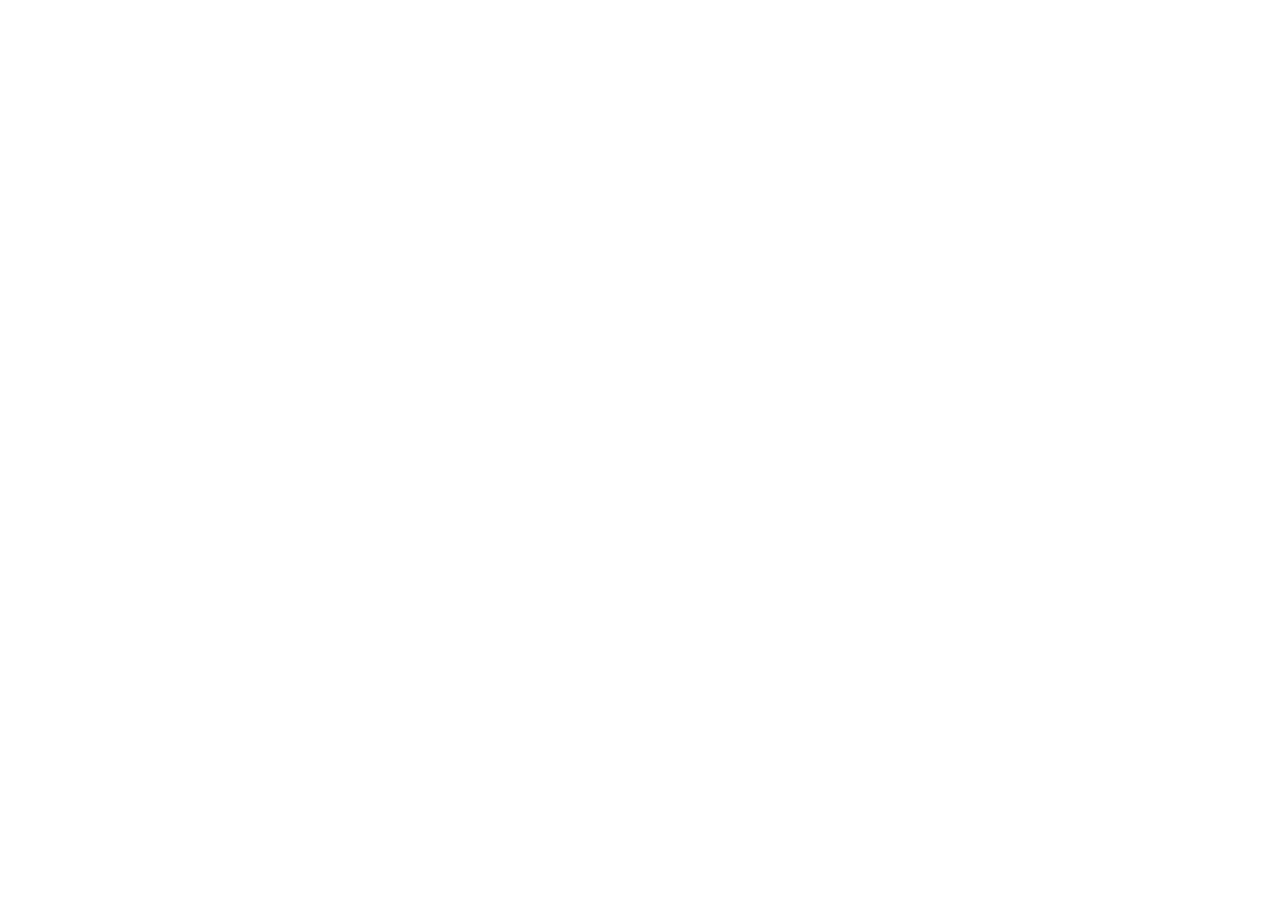
==== Week-1/Additional Practice/index.html @ e4aae4a0 "Its Friday Night 02-10-26 8:40pm" ====
<!DOCTYPE html>
<html lang="en">
<head>
    <meta charset="UTF-8">
    <meta name="viewport" content="width=device-width, initial-scale=1.0">
    <title>InvexTech</title>
</head>
<body>
    
    <script src="script.js"></script>
</body>
</html>
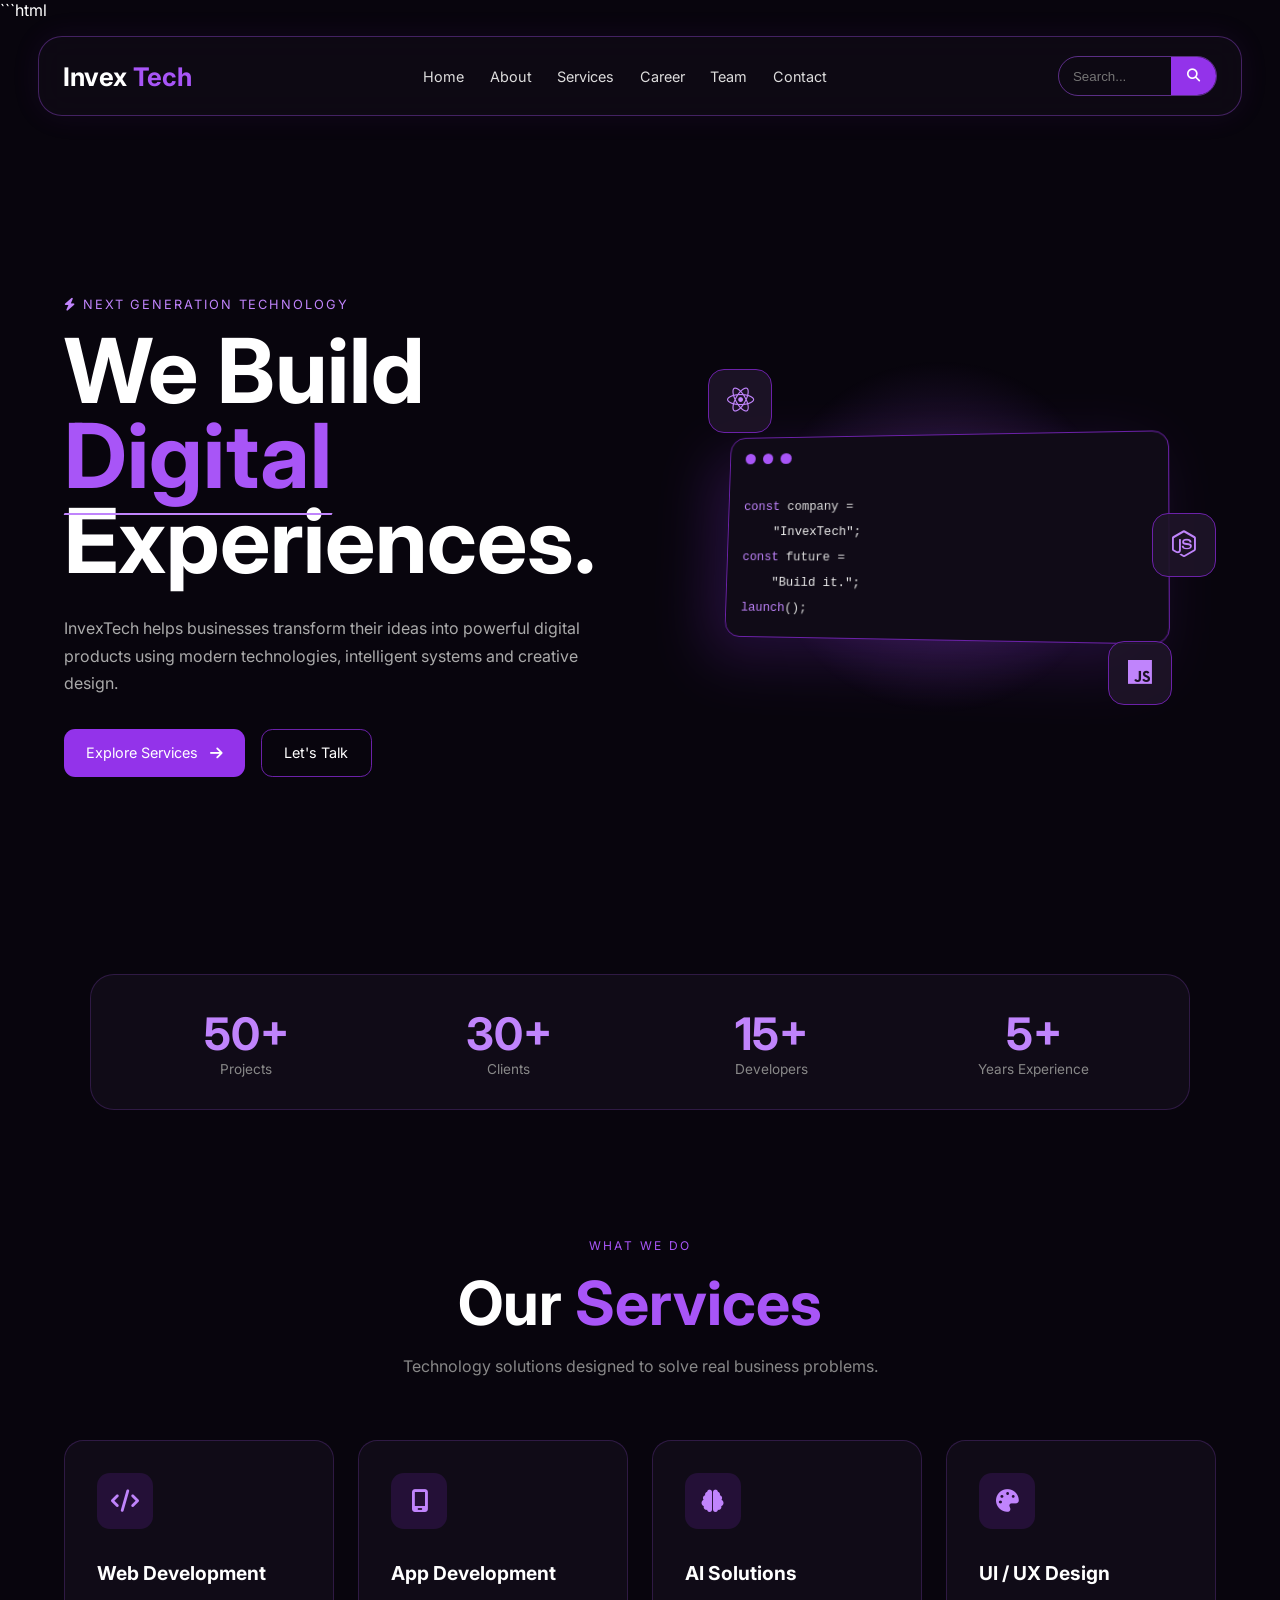
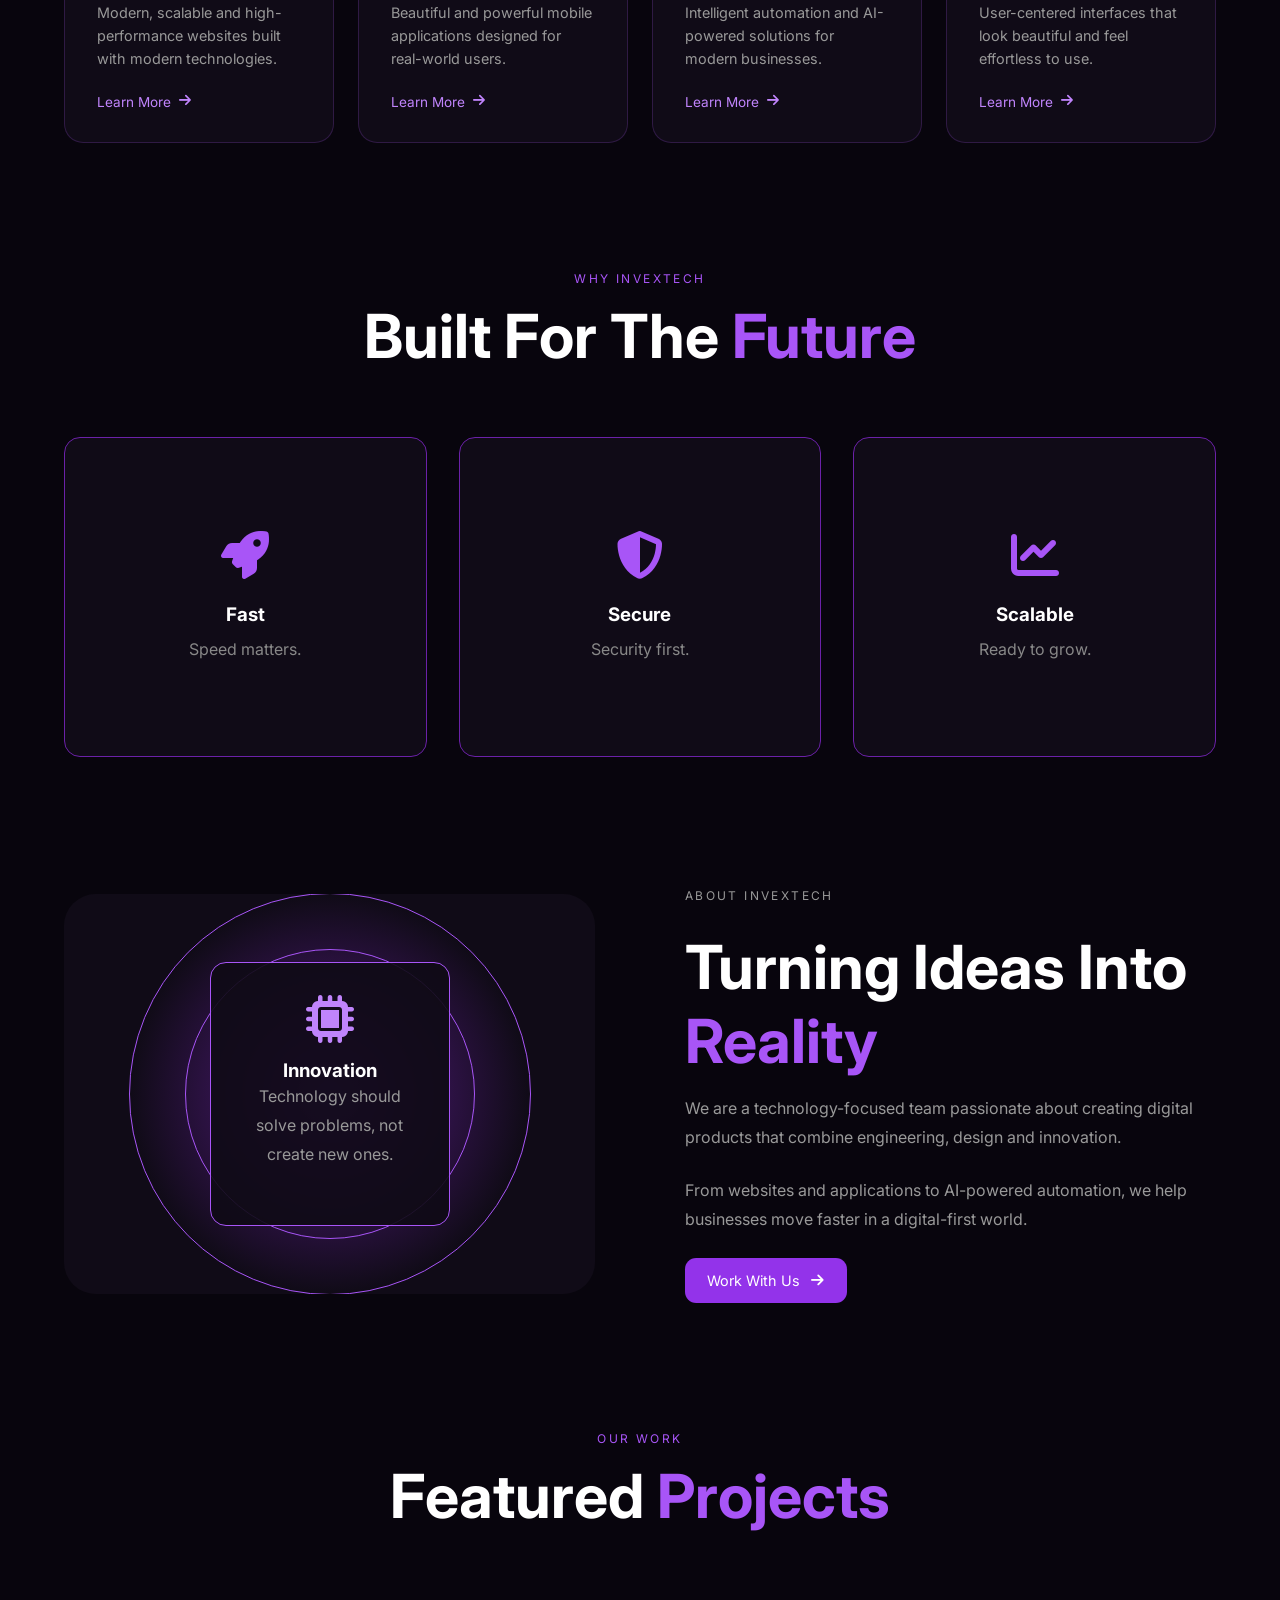
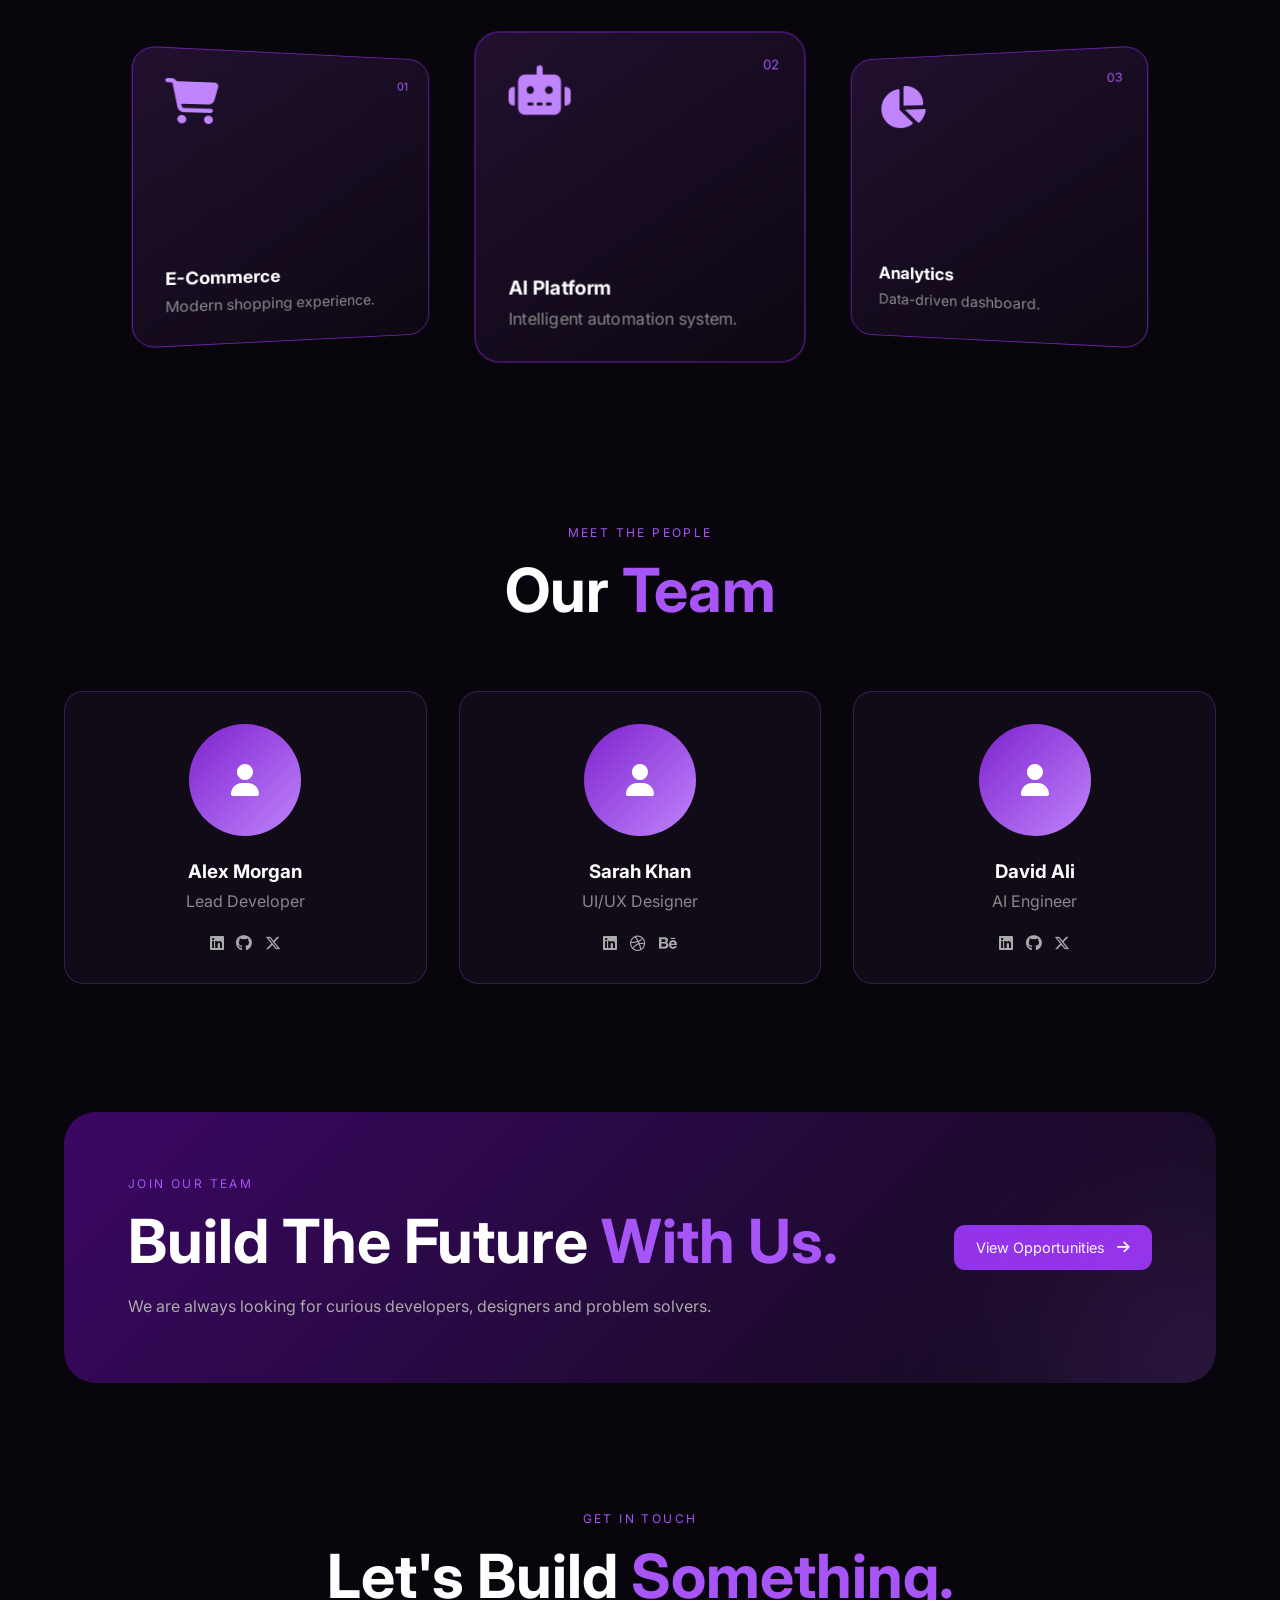
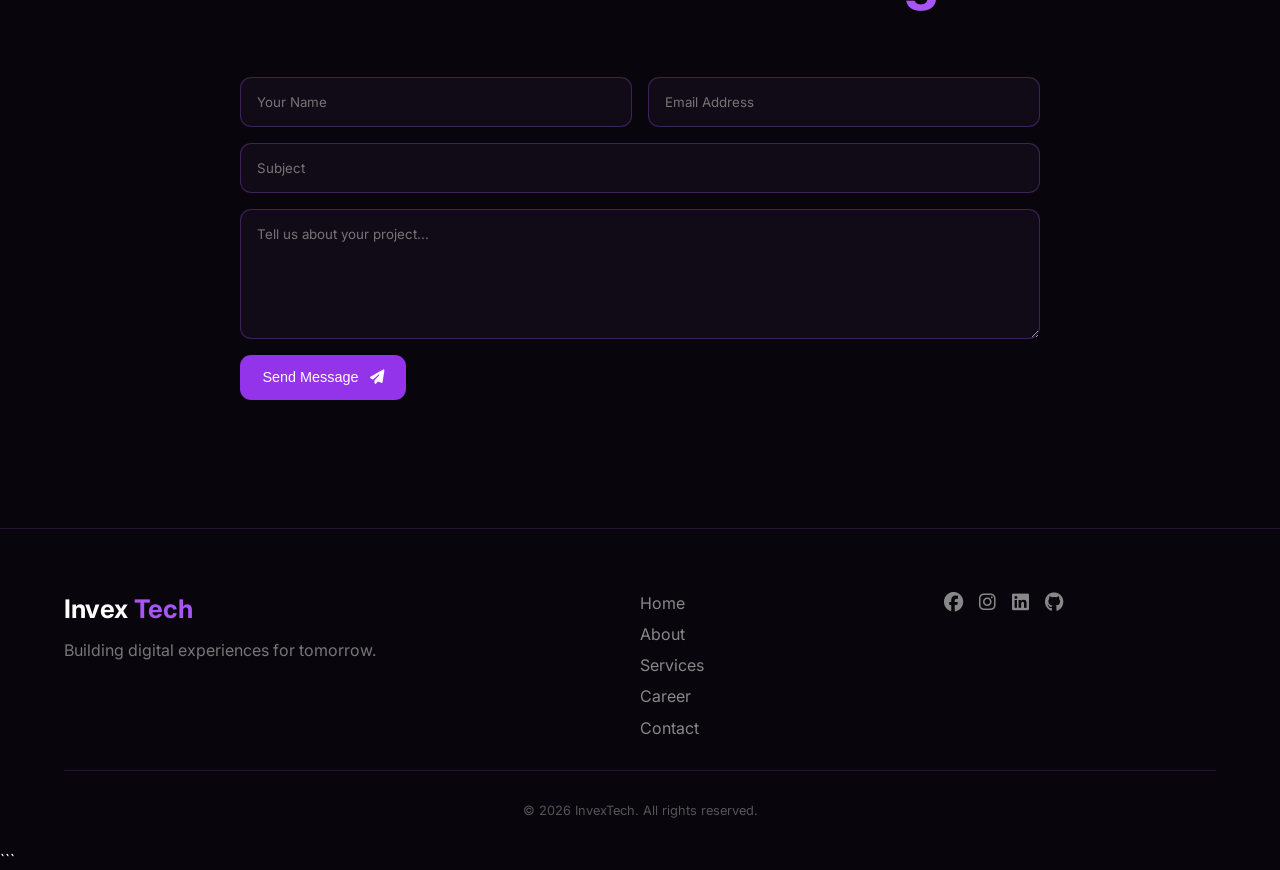
==== commit dfcf1a0e: "06-10-2026 8:47pm" ====
--- a/Week-1/Additional Practice/index.html
+++ b/Week-1/Additional Practice/index.html
@@ -1,12 +1,824 @@
+```html
 <!DOCTYPE html>
 <html lang="en">
+
 <head>
     <meta charset="UTF-8">
     <meta name="viewport" content="width=device-width, initial-scale=1.0">
-    <title>InvexTech</title>
+
+    <title>InvexTech | Digital Solutions</title>
+
+    <!-- Font Awesome Icons -->
+    <link rel="stylesheet"
+        href="https://cdnjs.cloudflare.com/ajax/libs/font-awesome/6.7.2/css/all.min.css">
+
+    <!-- Google Font -->
+    <link rel="preconnect" href="https://fonts.googleapis.com">
+    <link rel="preconnect" href="https://fonts.gstatic.com" crossorigin>
+
+    <link
+        href="https://fonts.googleapis.com/css2?family=Inter:wght@400;500;600;700;800&display=swap"
+        rel="stylesheet">
+
+    <link rel="stylesheet" href="style.css">
 </head>
+
 <body>
-    
+
+    <!-- ================= HEADER ================= -->
+
+    <header>
+
+        <div class="logo">
+            <h2>
+                Invex <span>Tech</span>
+            </h2>
+        </div>
+
+        <nav>
+            <a href="#home">Home</a>
+            <a href="#about">About</a>
+            <a href="#services">Services</a>
+            <a href="#career">Career</a>
+            <a href="#team">Team</a>
+            <a href="#contact">Contact</a>
+        </nav>
+
+        <div class="search-box">
+
+            <input
+                type="text"
+                placeholder="Search..."
+            >
+
+            <button>
+                <i class="fa-solid fa-magnifying-glass"></i>
+            </button>
+
+        </div>
+
+        <button class="menu-btn">
+            <i class="fa-solid fa-bars"></i>
+        </button>
+
+    </header>
+
+
+    <!-- ================= MAIN ================= -->
+
+    <main>
+
+        <!-- ================= HERO ================= -->
+
+        <section class="hero" id="home">
+
+            <div class="hero-content">
+
+                <p class="hero-tag">
+                    <i class="fa-solid fa-bolt"></i>
+                    NEXT GENERATION TECHNOLOGY
+                </p>
+
+                <h1>
+                    We Build
+                    <span>Digital</span>
+                    Experiences.
+                </h1>
+
+                <p class="hero-description">
+                    InvexTech helps businesses transform their ideas
+                    into powerful digital products using modern
+                    technologies, intelligent systems and creative design.
+                </p>
+
+                <div class="hero-buttons">
+
+                    <a href="#services" class="primary-btn">
+                        Explore Services
+                        <i class="fa-solid fa-arrow-right"></i>
+                    </a>
+
+                    <a href="#contact" class="secondary-btn">
+                        Let's Talk
+                    </a>
+
+                </div>
+
+            </div>
+
+
+            <!-- Hero 3D Visual -->
+
+            <div class="hero-visual">
+
+                <div class="glow-circle"></div>
+
+                <div class="code-card">
+
+                    <div class="code-top">
+
+                        <span></span>
+                        <span></span>
+                        <span></span>
+
+                    </div>
+
+                    <div class="code-content">
+
+                        <p>
+                            <span class="purple">const</span>
+                            company =
+                        </p>
+
+                        <p class="indent">
+                            "InvexTech";
+                        </p>
+
+                        <p>
+                            <span class="purple">const</span>
+                            future =
+                        </p>
+
+                        <p class="indent">
+                            "Build it.";
+                        </p>
+
+                        <p>
+                            <span class="purple">launch</span>();
+                        </p>
+
+                    </div>
+
+                </div>
+
+
+                <div class="floating-icon icon-one">
+                    <i class="fa-brands fa-react"></i>
+                </div>
+
+                <div class="floating-icon icon-two">
+                    <i class="fa-brands fa-js"></i>
+                </div>
+
+                <div class="floating-icon icon-three">
+                    <i class="fa-brands fa-node-js"></i>
+                </div>
+
+            </div>
+
+        </section>
+
+
+        <!-- ================= STATS ================= -->
+
+        <section class="stats">
+
+            <div>
+                <strong>50+</strong>
+                <span>Projects</span>
+            </div>
+
+            <div>
+                <strong>30+</strong>
+                <span>Clients</span>
+            </div>
+
+            <div>
+                <strong>15+</strong>
+                <span>Developers</span>
+            </div>
+
+            <div>
+                <strong>5+</strong>
+                <span>Years Experience</span>
+            </div>
+
+        </section>
+
+
+        <!-- ================= SERVICES ================= -->
+
+        <section class="services section" id="services">
+
+            <div class="section-heading">
+
+                <p>WHAT WE DO</p>
+
+                <h2>
+                    Our <span>Services</span>
+                </h2>
+
+                <p>
+                    Technology solutions designed to solve real business problems.
+                </p>
+
+            </div>
+
+
+            <div class="service-grid">
+
+                <!-- Card 1 -->
+
+                <article class="service-card">
+
+                    <div class="service-icon">
+                        <i class="fa-solid fa-code"></i>
+                    </div>
+
+                    <h3>Web Development</h3>
+
+                    <p>
+                        Modern, scalable and high-performance websites
+                        built with modern technologies.
+                    </p>
+
+                    <a href="#">
+                        Learn More
+                        <i class="fa-solid fa-arrow-right"></i>
+                    </a>
+
+                </article>
+
+
+                <!-- Card 2 -->
+
+                <article class="service-card">
+
+                    <div class="service-icon">
+                        <i class="fa-solid fa-mobile-screen"></i>
+                    </div>
+
+                    <h3>App Development</h3>
+
+                    <p>
+                        Beautiful and powerful mobile applications
+                        designed for real-world users.
+                    </p>
+
+                    <a href="#">
+                        Learn More
+                        <i class="fa-solid fa-arrow-right"></i>
+                    </a>
+
+                </article>
+
+
+                <!-- Card 3 -->
+
+                <article class="service-card">
+
+                    <div class="service-icon">
+                        <i class="fa-solid fa-brain"></i>
+                    </div>
+
+                    <h3>AI Solutions</h3>
+
+                    <p>
+                        Intelligent automation and AI-powered solutions
+                        for modern businesses.
+                    </p>
+
+                    <a href="#">
+                        Learn More
+                        <i class="fa-solid fa-arrow-right"></i>
+                    </a>
+
+                </article>
+
+
+                <!-- Card 4 -->
+
+                <article class="service-card">
+
+                    <div class="service-icon">
+                        <i class="fa-solid fa-palette"></i>
+                    </div>
+
+                    <h3>UI / UX Design</h3>
+
+                    <p>
+                        User-centered interfaces that look beautiful
+                        and feel effortless to use.
+                    </p>
+
+                    <a href="#">
+                        Learn More
+                        <i class="fa-solid fa-arrow-right"></i>
+                    </a>
+
+                </article>
+
+            </div>
+
+        </section>
+
+
+        <!-- ================= FLIP CARDS ================= -->
+
+        <section class="solutions section">
+
+            <div class="section-heading">
+
+                <p>WHY INVEXTECH</p>
+
+                <h2>
+                    Built For The
+                    <span>Future</span>
+                </h2>
+
+            </div>
+
+
+            <div class="flip-grid">
+
+                <!-- Flip Card 1 -->
+
+                <div class="flip-card">
+
+                    <div class="flip-inner">
+
+                        <div class="flip-front">
+
+                            <i class="fa-solid fa-rocket"></i>
+
+                            <h3>Fast</h3>
+
+                            <p>Speed matters.</p>
+
+                        </div>
+
+                        <div class="flip-back">
+
+                            <h3>Performance</h3>
+
+                            <p>
+                                Optimized applications designed
+                                for speed and scalability.
+                            </p>
+
+                        </div>
+
+                    </div>
+
+                </div>
+
+
+                <!-- Flip Card 2 -->
+
+                <div class="flip-card">
+
+                    <div class="flip-inner">
+
+                        <div class="flip-front">
+
+                            <i class="fa-solid fa-shield-halved"></i>
+
+                            <h3>Secure</h3>
+
+                            <p>Security first.</p>
+
+                        </div>
+
+                        <div class="flip-back">
+
+                            <h3>Security</h3>
+
+                            <p>
+                                Strong architecture and modern
+                                security practices.
+                            </p>
+
+                        </div>
+
+                    </div>
+
+                </div>
+
+
+                <!-- Flip Card 3 -->
+
+                <div class="flip-card">
+
+                    <div class="flip-inner">
+
+                        <div class="flip-front">
+
+                            <i class="fa-solid fa-chart-line"></i>
+
+                            <h3>Scalable</h3>
+
+                            <p>Ready to grow.</p>
+
+                        </div>
+
+                        <div class="flip-back">
+
+                            <h3>Growth</h3>
+
+                            <p>
+                                Systems designed to evolve with
+                                your business.
+                            </p>
+
+                        </div>
+
+                    </div>
+
+                </div>
+
+            </div>
+
+        </section>
+
+
+        <!-- ================= ABOUT ================= -->
+
+        <section class="about section" id="about">
+
+            <div class="about-image">
+
+                <div class="about-box">
+
+                    <i class="fa-solid fa-microchip"></i>
+
+                    <h3>Innovation</h3>
+
+                    <p>
+                        Technology should solve problems,
+                        not create new ones.
+                    </p>
+
+                </div>
+
+            </div>
+
+
+            <div class="about-content">
+
+                <p class="small-title">
+                    ABOUT INVEXTECH
+                </p>
+
+                <h2>
+                    Turning Ideas Into
+                    <span>Reality</span>
+                </h2>
+
+                <p>
+                    We are a technology-focused team passionate about
+                    creating digital products that combine engineering,
+                    design and innovation.
+                </p>
+
+                <p>
+                    From websites and applications to AI-powered
+                    automation, we help businesses move faster
+                    in a digital-first world.
+                </p>
+
+                <a href="#contact" class="primary-btn">
+                    Work With Us
+                    <i class="fa-solid fa-arrow-right"></i>
+                </a>
+
+            </div>
+
+        </section>
+
+
+        <!-- ================= 3D PROJECT CAROUSEL ================= -->
+
+        <section class="projects section">
+
+            <div class="section-heading">
+
+                <p>OUR WORK</p>
+
+                <h2>
+                    Featured
+                    <span>Projects</span>
+                </h2>
+
+            </div>
+
+
+            <div class="carousel">
+
+                <article class="project-card project-one">
+
+                    <div class="project-icon">
+                        <i class="fa-solid fa-cart-shopping"></i>
+                    </div>
+
+                    <h3>E-Commerce</h3>
+
+                    <p>
+                        Modern shopping experience.
+                    </p>
+
+                    <span>01</span>
+
+                </article>
+
+
+                <article class="project-card project-two">
+
+                    <div class="project-icon">
+                        <i class="fa-solid fa-robot"></i>
+                    </div>
+
+                    <h3>AI Platform</h3>
+
+                    <p>
+                        Intelligent automation system.
+                    </p>
+
+                    <span>02</span>
+
+                </article>
+
+
+                <article class="project-card project-three">
+
+                    <div class="project-icon">
+                        <i class="fa-solid fa-chart-pie"></i>
+                    </div>
+
+                    <h3>Analytics</h3>
+
+                    <p>
+                        Data-driven dashboard.
+                    </p>
+
+                    <span>03</span>
+
+                </article>
+
+            </div>
+
+        </section>
+
+
+        <!-- ================= TEAM ================= -->
+
+        <section class="team section" id="team">
+
+            <div class="section-heading">
+
+                <p>MEET THE PEOPLE</p>
+
+                <h2>
+                    Our <span>Team</span>
+                </h2>
+
+            </div>
+
+
+            <div class="team-grid">
+
+                <article class="team-card">
+
+                    <div class="team-avatar">
+                        <i class="fa-solid fa-user"></i>
+                    </div>
+
+                    <h3>Alex Morgan</h3>
+
+                    <p>Lead Developer</p>
+
+                    <div class="socials">
+
+                        <a href="#">
+                            <i class="fa-brands fa-linkedin"></i>
+                        </a>
+
+                        <a href="#">
+                            <i class="fa-brands fa-github"></i>
+                        </a>
+
+                        <a href="#">
+                            <i class="fa-brands fa-x-twitter"></i>
+                        </a>
+
+                    </div>
+
+                </article>
+
+
+                <article class="team-card">
+
+                    <div class="team-avatar">
+                        <i class="fa-solid fa-user"></i>
+                    </div>
+
+                    <h3>Sarah Khan</h3>
+
+                    <p>UI/UX Designer</p>
+
+                    <div class="socials">
+
+                        <a href="#">
+                            <i class="fa-brands fa-linkedin"></i>
+                        </a>
+
+                        <a href="#">
+                            <i class="fa-brands fa-dribbble"></i>
+                        </a>
+
+                        <a href="#">
+                            <i class="fa-brands fa-behance"></i>
+                        </a>
+
+                    </div>
+
+                </article>
+
+
+                <article class="team-card">
+
+                    <div class="team-avatar">
+                        <i class="fa-solid fa-user"></i>
+                    </div>
+
+                    <h3>David Ali</h3>
+
+                    <p>AI Engineer</p>
+
+                    <div class="socials">
+
+                        <a href="#">
+                            <i class="fa-brands fa-linkedin"></i>
+                        </a>
+
+                        <a href="#">
+                            <i class="fa-brands fa-github"></i>
+                        </a>
+
+                        <a href="#">
+                            <i class="fa-brands fa-x-twitter"></i>
+                        </a>
+
+                    </div>
+
+                </article>
+
+            </div>
+
+        </section>
+
+
+        <!-- ================= CAREER ================= -->
+
+        <section class="career section" id="career">
+
+            <div>
+
+                <p class="small-title">
+                    JOIN OUR TEAM
+                </p>
+
+                <h2>
+                    Build The Future
+                    <span>With Us.</span>
+                </h2>
+
+                <p>
+                    We are always looking for curious developers,
+                    designers and problem solvers.
+                </p>
+
+            </div>
+
+            <a href="#contact" class="primary-btn">
+
+                View Opportunities
+
+                <i class="fa-solid fa-arrow-right"></i>
+
+            </a>
+
+        </section>
+
+
+        <!-- ================= CONTACT ================= -->
+
+        <section class="contact section" id="contact">
+
+            <div class="section-heading">
+
+                <p>GET IN TOUCH</p>
+
+                <h2>
+                    Let's Build
+                    <span>Something.</span>
+                </h2>
+
+            </div>
+
+
+            <form>
+
+                <div class="input-group">
+
+                    <input
+                        type="text"
+                        placeholder="Your Name"
+                    >
+
+                    <input
+                        type="email"
+                        placeholder="Email Address"
+                    >
+
+                </div>
+
+                <input
+                    type="text"
+                    placeholder="Subject"
+                >
+
+                <textarea
+                    rows="6"
+                    placeholder="Tell us about your project..."
+                ></textarea>
+
+                <button
+                    class="primary-btn"
+                    type="submit"
+                >
+
+                    Send Message
+
+                    <i class="fa-solid fa-paper-plane"></i>
+
+                </button>
+
+            </form>
+
+        </section>
+
+    </main>
+
+
+    <!-- ================= FOOTER ================= -->
+
+    <footer>
+
+        <div class="footer-logo">
+
+            <h2>
+                Invex <span>Tech</span>
+            </h2>
+
+            <p>
+                Building digital experiences for tomorrow.
+            </p>
+
+        </div>
+
+
+        <div class="footer-links">
+
+            <a href="#home">Home</a>
+            <a href="#about">About</a>
+            <a href="#services">Services</a>
+            <a href="#career">Career</a>
+            <a href="#contact">Contact</a>
+
+        </div>
+
+
+        <div class="footer-socials">
+
+            <a href="#">
+                <i class="fa-brands fa-facebook"></i>
+            </a>
+
+            <a href="#">
+                <i class="fa-brands fa-instagram"></i>
+            </a>
+
+            <a href="#">
+                <i class="fa-brands fa-linkedin"></i>
+            </a>
+
+            <a href="#">
+                <i class="fa-brands fa-github"></i>
+            </a>
+
+        </div>
+
+
+        <p class="copyright">
+            © 2026 InvexTech. All rights reserved.
+        </p>
+
+    </footer>
+
+
     <script src="script.js"></script>
+
 </body>
-</html>+
+</html>
+```
--- a/Week-1/Additional Practice/style.css
+++ b/Week-1/Additional Practice/style.css
@@ -0,0 +1,1494 @@
+* {
+    padding: 0;
+    margin: 0;
+    box-sizing: border-box;
+}
+
+html {
+    scroll-behavior: smooth;
+}
+
+body {
+    font-family: "Inter", sans-serif;
+    background: #08050d;
+    color: white;
+    overflow-x: hidden;
+}
+
+
+/* ================= HEADER ================= */
+
+header {
+    width: min(94%, 1400px);
+    min-height: 5rem;
+
+    margin: 1rem auto;
+
+    padding: 0.8rem 1.5rem;
+
+    display: flex;
+    justify-content: space-between;
+    align-items: center;
+
+    gap: 2rem;
+
+    position: relative;
+    z-index: 100;
+
+    border: 1px solid rgba(168, 85, 247, 0.35);
+
+    border-radius: 1.5rem;
+
+    background: rgba(15, 10, 22, 0.8);
+
+    backdrop-filter: blur(15px);
+
+    box-shadow:
+        0 0 30px rgba(147, 51, 234, 0.08);
+}
+
+
+.logo h2,
+.footer-logo h2 {
+    font-size: clamp(1.3rem, 2vw, 1.7rem);
+}
+
+.logo h2 span,
+.footer-logo h2 span {
+    color: #a855f7;
+}
+
+
+header nav {
+    display: flex;
+    gap: clamp(0.8rem, 2vw, 1.8rem);
+}
+
+header nav a {
+    color: #ddd;
+    text-decoration: none;
+    font-size: 0.9rem;
+    position: relative;
+    transition: 0.3s;
+}
+
+
+header nav a::after {
+    content: "";
+
+    position: absolute;
+
+    left: 0;
+    bottom: -0.4rem;
+
+    width: 0;
+    height: 2px;
+
+    background: #a855f7;
+
+    transition: 0.3s;
+}
+
+
+header nav a:hover {
+    color: #c084fc;
+}
+
+header nav a:hover::after {
+    width: 100%;
+}
+
+
+.search-box {
+    display: flex;
+
+    border: 1px solid rgba(168, 85, 247, 0.5);
+
+    border-radius: 2rem;
+
+    overflow: hidden;
+}
+
+
+.search-box input {
+    width: 7rem;
+
+    border: none;
+    outline: none;
+
+    padding: 0.7rem 0.9rem;
+
+    color: white;
+    background: transparent;
+}
+
+
+.search-box button {
+    border: none;
+
+    padding: 0 1rem;
+
+    background: #9333ea;
+    color: white;
+
+    cursor: pointer;
+}
+
+
+.menu-btn {
+    display: none;
+
+    border: none;
+
+    background: transparent;
+
+    color: white;
+
+    font-size: 1.4rem;
+}
+
+
+/* ================= HERO ================= */
+
+.hero {
+    min-height: 90dvh;
+
+    width: min(90%, 1300px);
+
+    margin: auto;
+
+    display: grid;
+
+    grid-template-columns:
+        minmax(280px, 1fr)
+        minmax(280px, 1fr);
+
+    align-items: center;
+
+    gap: 3rem;
+}
+
+
+.hero-content {
+    position: relative;
+}
+
+
+.hero-tag {
+    color: #c084fc;
+
+    font-size: 0.8rem;
+
+    letter-spacing: 0.15em;
+
+    margin-bottom: 1rem;
+}
+
+
+.hero h1 {
+    font-size: clamp(3rem, 7vw, 6rem);
+
+    line-height: 0.95;
+
+    max-width: 10ch;
+}
+
+
+.hero h1 span {
+    color: #a855f7;
+
+    position: relative;
+}
+
+
+.hero h1 span::after {
+    content: "";
+
+    position: absolute;
+
+    left: 0;
+    bottom: -0.3rem;
+
+    width: 100%;
+    height: 0.15rem;
+
+    background: #c084fc;
+
+    transform: skewX(-25deg);
+}
+
+
+.hero-description {
+    color: #aaa;
+
+    line-height: 1.7;
+
+    max-width: 40rem;
+
+    margin: 2rem 0;
+}
+
+
+.hero-buttons {
+    display: flex;
+
+    flex-wrap: wrap;
+
+    gap: 1rem;
+}
+
+
+.primary-btn,
+.secondary-btn {
+    display: inline-flex;
+
+    align-items: center;
+
+    gap: 0.7rem;
+
+    padding: 0.9rem 1.4rem;
+
+    border-radius: 0.7rem;
+
+    text-decoration: none;
+
+    font-size: 0.9rem;
+
+    transition: 0.3s;
+}
+
+
+.primary-btn {
+    background: #9333ea;
+    color: white;
+
+    border: none;
+
+    cursor: pointer;
+}
+
+
+.primary-btn:hover {
+    background: #a855f7;
+
+    transform: translateY(-3px);
+
+    box-shadow:
+        0 10px 30px rgba(147, 51, 234, 0.35);
+}
+
+
+.secondary-btn {
+    color: white;
+
+    border: 1px solid #6b21a8;
+}
+
+
+.secondary-btn:hover {
+    background: #581c87;
+}
+
+
+/* ================= HERO VISUAL ================= */
+
+.hero-visual {
+    min-height: 30rem;
+
+    position: relative;
+
+    display: grid;
+
+    place-items: center;
+
+    perspective: 1000px;
+}
+
+
+.glow-circle {
+    width: clamp(15rem, 30vw, 28rem);
+
+    aspect-ratio: 1;
+
+    border-radius: 50%;
+
+    background:
+        radial-gradient(
+            circle,
+            rgba(168, 85, 247, 0.3),
+            transparent 65%
+        );
+
+    position: absolute;
+
+    animation: pulse 4s infinite alternate;
+}
+
+
+.code-card {
+    width: min(90%, 28rem);
+
+    background: #100b17;
+
+    border: 1px solid #6b21a8;
+
+    border-radius: 1rem;
+
+    padding: 1rem;
+
+    position: relative;
+
+    z-index: 2;
+
+    transform: rotateY(-10deg) rotateX(5deg);
+
+    box-shadow:
+        -20px 20px 60px rgba(147, 51, 234, 0.2);
+
+    animation: float 4s ease-in-out infinite;
+}
+
+
+.code-top {
+    display: flex;
+
+    gap: 0.5rem;
+
+    margin-bottom: 2rem;
+}
+
+
+.code-top span {
+    width: 0.7rem;
+    height: 0.7rem;
+
+    border-radius: 50%;
+
+    background: #a855f7;
+}
+
+
+.code-content {
+    font-family: monospace;
+
+    line-height: 2;
+
+    color: #ddd;
+}
+
+
+.code-content .purple {
+    color: #c084fc;
+}
+
+
+.indent {
+    padding-left: 2rem;
+
+    color: #eee;
+}
+
+
+.floating-icon {
+    position: absolute;
+
+    width: 4rem;
+    aspect-ratio: 1;
+
+    display: grid;
+
+    place-items: center;
+
+    border-radius: 1rem;
+
+    background: rgba(30, 20, 40, 0.9);
+
+    border: 1px solid #6b21a8;
+
+    color: #c084fc;
+
+    font-size: 1.7rem;
+
+    z-index: 3;
+}
+
+
+.icon-one {
+    top: 15%;
+    left: 8%;
+
+    animation: float 3s infinite;
+}
+
+
+.icon-two {
+    bottom: 15%;
+    right: 8%;
+
+    animation: float 4s infinite reverse;
+}
+
+
+.icon-three {
+    top: 45%;
+    right: 0;
+
+    animation: float 3.5s infinite;
+}
+
+
+/* ================= STATS ================= */
+
+.stats {
+    width: min(90%, 1100px);
+
+    margin: 2rem auto 6rem;
+
+    display: grid;
+
+    grid-template-columns:
+        repeat(4, minmax(120px, 1fr));
+
+    gap: 1rem;
+
+    padding: 2rem;
+
+    border: 1px solid rgba(168, 85, 247, 0.2);
+
+    border-radius: 1.5rem;
+
+    background: #100b17;
+}
+
+
+.stats div {
+    text-align: center;
+}
+
+
+.stats strong {
+    display: block;
+
+    font-size: clamp(1.8rem, 4vw, 2.8rem);
+
+    color: #c084fc;
+}
+
+
+.stats span {
+    color: #888;
+
+    font-size: 0.85rem;
+}
+
+
+/* ================= GENERAL SECTIONS ================= */
+
+.section {
+    width: min(90%, 1200px);
+
+    margin: 8rem auto;
+}
+
+
+.section-heading {
+    text-align: center;
+
+    margin-bottom: 4rem;
+}
+
+
+.section-heading > p:first-child,
+.small-title {
+    color: #a855f7;
+
+    font-size: 0.75rem;
+
+    letter-spacing: 0.2em;
+
+    margin-bottom: 0.8rem;
+}
+
+
+.section-heading h2,
+.about-content h2,
+.career h2 {
+    font-size: clamp(2rem, 5vw, 3.8rem);
+
+    margin-bottom: 1rem;
+}
+
+
+.section-heading h2 span,
+.about-content h2 span,
+.career h2 span {
+    color: #a855f7;
+}
+
+
+.section-heading > p:last-child {
+    color: #888;
+}
+
+
+/* ================= SERVICES ================= */
+
+.service-grid {
+    display: grid;
+
+    grid-template-columns:
+        repeat(auto-fit, minmax(240px, 1fr));
+
+    gap: 1.5rem;
+}
+
+
+.service-card {
+    position: relative;
+
+    overflow: hidden;
+
+    padding: 2rem;
+
+    min-height: 18rem;
+
+    border: 1px solid rgba(168, 85, 247, 0.2);
+
+    border-radius: 1.2rem;
+
+    background: #100b17;
+
+    transition: 0.4s;
+}
+
+
+.service-card::before {
+    content: "";
+
+    position: absolute;
+
+    width: 8rem;
+    height: 8rem;
+
+    top: -4rem;
+    right: -4rem;
+
+    background: #9333ea;
+
+    border-radius: 50%;
+
+    filter: blur(50px);
+
+    opacity: 0;
+
+    transition: 0.4s;
+}
+
+
+.service-card:hover {
+    transform: translateY(-10px);
+
+    border-color: #9333ea;
+}
+
+
+.service-card:hover::before {
+    opacity: 0.5;
+}
+
+
+.service-icon {
+    width: 3.5rem;
+    aspect-ratio: 1;
+
+    display: grid;
+
+    place-items: center;
+
+    border-radius: 0.8rem;
+
+    background: rgba(147, 51, 234, 0.15);
+
+    color: #c084fc;
+
+    font-size: 1.4rem;
+
+    margin-bottom: 2rem;
+}
+
+
+.service-card h3 {
+    font-size: 1.2rem;
+
+    margin-bottom: 1rem;
+}
+
+
+.service-card p {
+    color: #999;
+
+    line-height: 1.6;
+
+    font-size: 0.9rem;
+}
+
+
+.service-card a {
+    display: inline-flex;
+
+    gap: 0.5rem;
+
+    color: #c084fc;
+
+    text-decoration: none;
+
+    margin-top: 1.5rem;
+
+    font-size: 0.85rem;
+}
+
+
+/* ================= FLIP CARDS ================= */
+
+.flip-grid {
+    display: grid;
+
+    grid-template-columns:
+        repeat(3, minmax(200px, 1fr));
+
+    gap: 2rem;
+}
+
+
+.flip-card {
+    height: 20rem;
+
+    perspective: 1000px;
+}
+
+
+.flip-inner {
+    width: 100%;
+    height: 100%;
+
+    position: relative;
+
+    transform-style: preserve-3d;
+
+    transition: transform 0.7s;
+}
+
+
+.flip-card:hover .flip-inner {
+    transform: rotateY(180deg);
+}
+
+
+.flip-front,
+.flip-back {
+    position: absolute;
+
+    width: 100%;
+    height: 100%;
+
+    backface-visibility: hidden;
+
+    border-radius: 1rem;
+
+    border: 1px solid #6b21a8;
+
+    background: #100b17;
+
+    display: flex;
+
+    flex-direction: column;
+
+    align-items: center;
+
+    justify-content: center;
+
+    text-align: center;
+
+    padding: 2rem;
+}
+
+
+.flip-front i {
+    font-size: 3rem;
+
+    color: #a855f7;
+
+    margin-bottom: 1.5rem;
+}
+
+
+.flip-front p,
+.flip-back p {
+    color: #888;
+
+    margin-top: 0.7rem;
+
+    line-height: 1.6;
+}
+
+
+.flip-back {
+    transform: rotateY(180deg);
+
+    background:
+        linear-gradient(
+            135deg,
+            #3b0764,
+            #100b17
+        );
+}
+
+
+/* ================= ABOUT ================= */
+
+.about {
+    display: grid;
+
+    grid-template-columns:
+        minmax(250px, 1fr)
+        minmax(250px, 1fr);
+
+    gap: clamp(2rem, 7vw, 7rem);
+
+    align-items: center;
+}
+
+
+.about-image {
+    min-height: 25rem;
+
+    display: grid;
+
+    place-items: center;
+
+    position: relative;
+
+    border-radius: 2rem;
+
+    background:
+        radial-gradient(
+            circle at center,
+            #581c87,
+            #100b17 60%
+        );
+
+    overflow: hidden;
+}
+
+
+.about-image::before,
+.about-image::after {
+    content: "";
+
+    position: absolute;
+
+    border: 1px solid #a855f7;
+
+    border-radius: 50%;
+
+    animation: rotate 10s linear infinite;
+}
+
+
+.about-image::before {
+    width: 18rem;
+    height: 18rem;
+}
+
+
+.about-image::after {
+    width: 25rem;
+    height: 25rem;
+
+    animation-direction: reverse;
+}
+
+
+.about-box {
+    width: 15rem;
+
+    padding: 2rem;
+
+    text-align: center;
+
+    background: rgba(15, 10, 22, 0.9);
+
+    border: 1px solid #a855f7;
+
+    border-radius: 1rem;
+
+    position: relative;
+
+    z-index: 2;
+}
+
+
+.about-box i {
+    font-size: 3rem;
+
+    color: #c084fc;
+
+    margin-bottom: 1rem;
+}
+
+
+.about-box p,
+.about-content > p {
+    color: #999;
+
+    line-height: 1.8;
+
+    margin-bottom: 1.5rem;
+}
+
+
+/* ================= 3D CAROUSEL ================= */
+
+.carousel {
+    min-height: 25rem;
+
+    display: flex;
+
+    justify-content: center;
+
+    align-items: center;
+
+    gap: 2rem;
+
+    perspective: 1200px;
+}
+
+
+.project-card {
+    width: min(30vw, 20rem);
+
+    min-width: 15rem;
+
+    min-height: 20rem;
+
+    padding: 2rem;
+
+    border-radius: 1.5rem;
+
+    border: 1px solid #6b21a8;
+
+    background:
+        linear-gradient(
+            145deg,
+            #21102f,
+            #0d0812
+        );
+
+    display: flex;
+
+    flex-direction: column;
+
+    justify-content: flex-end;
+
+    position: relative;
+
+    transform-style: preserve-3d;
+
+    transition: 0.5s;
+}
+
+
+.project-card:hover {
+    transform:
+        translateY(-15px)
+        rotateY(0deg)
+        translateZ(40px);
+}
+
+
+.project-one {
+    transform: rotateY(25deg) scale(0.9);
+}
+
+
+.project-two {
+    transform: translateZ(40px);
+}
+
+
+.project-three {
+    transform: rotateY(-25deg) scale(0.9);
+}
+
+
+.project-icon {
+    font-size: 3rem;
+
+    color: #c084fc;
+
+    margin-bottom: auto;
+}
+
+
+.project-card p {
+    color: #888;
+
+    margin-top: 0.5rem;
+}
+
+
+.project-card span {
+    position: absolute;
+
+    top: 1.5rem;
+    right: 1.5rem;
+
+    color: #a855f7;
+
+    font-size: 0.8rem;
+}
+
+
+/* ================= TEAM ================= */
+
+.team-grid {
+    display: grid;
+
+    grid-template-columns:
+        repeat(auto-fit, minmax(220px, 1fr));
+
+    gap: 2rem;
+}
+
+
+.team-card {
+    padding: 2rem;
+
+    text-align: center;
+
+    border: 1px solid rgba(168, 85, 247, 0.25);
+
+    border-radius: 1.2rem;
+
+    background: #100b17;
+
+    transition: 0.4s;
+}
+
+
+.team-card:hover {
+    transform: translateY(-8px);
+
+    border-color: #a855f7;
+}
+
+
+.team-avatar {
+    width: 7rem;
+
+    aspect-ratio: 1;
+
+    margin: 0 auto 1.5rem;
+
+    display: grid;
+
+    place-items: center;
+
+    border-radius: 50%;
+
+    background:
+        linear-gradient(
+            135deg,
+            #7e22ce,
+            #c084fc
+        );
+
+    font-size: 2rem;
+}
+
+
+.team-card p {
+    color: #888;
+
+    margin: 0.5rem 0 1.5rem;
+}
+
+
+.socials {
+    display: flex;
+
+    justify-content: center;
+
+    gap: 0.8rem;
+}
+
+
+.socials a {
+    color: #aaa;
+
+    transition: 0.3s;
+}
+
+
+.socials a:hover {
+    color: #c084fc;
+
+    transform: translateY(-3px);
+}
+
+
+/* ================= CAREER ================= */
+
+.career {
+    padding: clamp(2rem, 5vw, 5rem);
+
+    border-radius: 2rem;
+
+    background:
+        linear-gradient(
+            135deg,
+            #3b0764,
+            #100b17
+        );
+
+    display: flex;
+
+    justify-content: space-between;
+
+    align-items: center;
+
+    gap: 2rem;
+
+    position: relative;
+
+    overflow: hidden;
+}
+
+
+.career::after {
+    content: "";
+
+    position: absolute;
+
+    width: 20rem;
+    height: 20rem;
+
+    right: -10rem;
+    bottom: -10rem;
+
+    border-radius: 50%;
+
+    background: #a855f7;
+
+    filter: blur(100px);
+
+    opacity: 0.2;
+}
+
+
+.career p:not(.small-title) {
+    color: #aaa;
+
+    max-width: 40rem;
+
+    line-height: 1.6;
+}
+
+
+/* ================= CONTACT ================= */
+
+.contact form {
+    width: min(100%, 800px);
+
+    margin: auto;
+
+    display: grid;
+
+    gap: 1rem;
+}
+
+
+.input-group {
+    display: grid;
+
+    grid-template-columns:
+        repeat(2, 1fr);
+
+    gap: 1rem;
+}
+
+
+.contact input,
+.contact textarea {
+    width: 100%;
+
+    border: 1px solid rgba(168, 85, 247, 0.3);
+
+    outline: none;
+
+    background: #100b17;
+
+    color: white;
+
+    padding: 1rem;
+
+    border-radius: 0.7rem;
+
+    font-family: inherit;
+
+    resize: vertical;
+}
+
+
+.contact input:focus,
+.contact textarea:focus {
+    border-color: #a855f7;
+
+    box-shadow:
+        0 0 20px rgba(168, 85, 247, 0.1);
+}
+
+
+.contact form button {
+    justify-self: start;
+}
+
+
+/* ================= FOOTER ================= */
+
+footer {
+    padding: 4rem 5% 2rem;
+
+    border-top: 1px solid rgba(168, 85, 247, 0.2);
+
+    display: grid;
+
+    grid-template-columns:
+        2fr 1fr 1fr;
+
+    gap: 2rem;
+}
+
+
+.footer-logo p {
+    color: #777;
+
+    margin-top: 1rem;
+}
+
+
+.footer-links {
+    display: flex;
+
+    flex-direction: column;
+
+    gap: 0.7rem;
+}
+
+
+.footer-links a {
+    color: #888;
+
+    text-decoration: none;
+}
+
+
+.footer-links a:hover {
+    color: #c084fc;
+}
+
+
+.footer-socials {
+    display: flex;
+
+    gap: 1rem;
+}
+
+
+.footer-socials a {
+    color: #888;
+
+    font-size: 1.2rem;
+}
+
+
+.footer-socials a:hover {
+    color: #c084fc;
+}
+
+
+.copyright {
+    grid-column: 1 / -1;
+
+    text-align: center;
+
+    color: #555;
+
+    font-size: 0.8rem;
+
+    padding-top: 2rem;
+
+    border-top: 1px solid #21172a;
+}
+
+
+/* ================= ANIMATIONS ================= */
+
+@keyframes float {
+
+    0%,
+    100% {
+        transform: translateY(0);
+    }
+
+    50% {
+        transform: translateY(-15px);
+    }
+}
+
+
+@keyframes pulse {
+
+    from {
+        transform: scale(0.9);
+
+        opacity: 0.5;
+    }
+
+    to {
+        transform: scale(1.1);
+
+        opacity: 1;
+    }
+}
+
+
+@keyframes rotate {
+
+    from {
+        transform: rotate(0deg);
+    }
+
+    to {
+        transform: rotate(360deg);
+    }
+}
+
+
+/* ================= TABLET ================= */
+
+@media (max-width: 900px) {
+
+    header nav {
+        display: none;
+    }
+
+    header {
+        justify-content: space-between;
+    }
+
+    .menu-btn {
+        display: block;
+    }
+
+
+    .hero {
+        grid-template-columns: 1fr;
+
+        text-align: center;
+
+        padding-top: 3rem;
+    }
+
+
+    .hero h1 {
+        margin: auto;
+    }
+
+
+    .hero-description {
+        margin-inline: auto;
+    }
+
+
+    .hero-buttons {
+        justify-content: center;
+    }
+
+
+    .hero-visual {
+        min-height: 25rem;
+    }
+
+
+    .flip-grid {
+        grid-template-columns:
+            repeat(2, 1fr);
+    }
+
+
+    .about {
+        grid-template-columns: 1fr;
+    }
+
+
+    .about-image {
+        min-height: 20rem;
+    }
+
+
+    .carousel {
+        flex-wrap: wrap;
+    }
+
+
+    .project-one,
+    .project-three {
+        transform: none;
+    }
+
+
+    .project-two {
+        transform: none;
+    }
+
+
+    .career {
+        flex-direction: column;
+
+        align-items: flex-start;
+    }
+
+}
+
+
+/* ================= MOBILE ================= */
+
+@media (max-width: 600px) {
+
+    header {
+        min-height: 4rem;
+
+        padding: 0.7rem 1rem;
+    }
+
+
+    .search-box {
+        display: none;
+    }
+
+
+    .hero {
+        min-height: auto;
+
+        padding-top: 4rem;
+    }
+
+
+    .hero h1 {
+        font-size: clamp(2.8rem, 15vw, 4rem);
+    }
+
+
+    .hero-visual {
+        min-height: 22rem;
+    }
+
+
+    .floating-icon {
+        width: 3rem;
+    }
+
+
+    .stats {
+        grid-template-columns:
+            repeat(2, 1fr);
+
+        padding: 1.5rem;
+    }
+
+
+    .section {
+        margin: 5rem auto;
+    }
+
+
+    .flip-grid {
+        grid-template-columns: 1fr;
+    }
+
+
+    .flip-card {
+        height: 18rem;
+    }
+
+
+    .carousel {
+        flex-direction: column;
+    }
+
+
+    .project-card {
+        width: 100%;
+
+        max-width: 20rem;
+    }
+
+
+    .input-group {
+        grid-template-columns: 1fr;
+    }
+
+
+    footer {
+        grid-template-columns: 1fr;
+    }
+
+
+    .copyright {
+        grid-column: auto;
+    }
+
+}
+
+
+/* ================= REDUCED MOTION ================= */
+
+@media (prefers-reduced-motion: reduce) {
+
+    *,
+    *::before,
+    *::after {
+        animation-duration: 0.01ms !important;
+
+        animation-iteration-count: 1 !important;
+
+        scroll-behavior: auto !important;
+
+        transition-duration: 0.01ms !important;
+    }
+
+}@media (max-width: 900px) {
+
+    header nav.show {
+        display: flex;
+
+        position: absolute;
+
+        top: 5rem;
+        left: 0;
+
+        width: 100%;
+
+        padding: 1.5rem;
+
+        flex-direction: column;
+
+        background: #100b17;
+
+        border: 1px solid #6b21a8;
+
+        border-radius: 1rem;
+    }
+
+}
